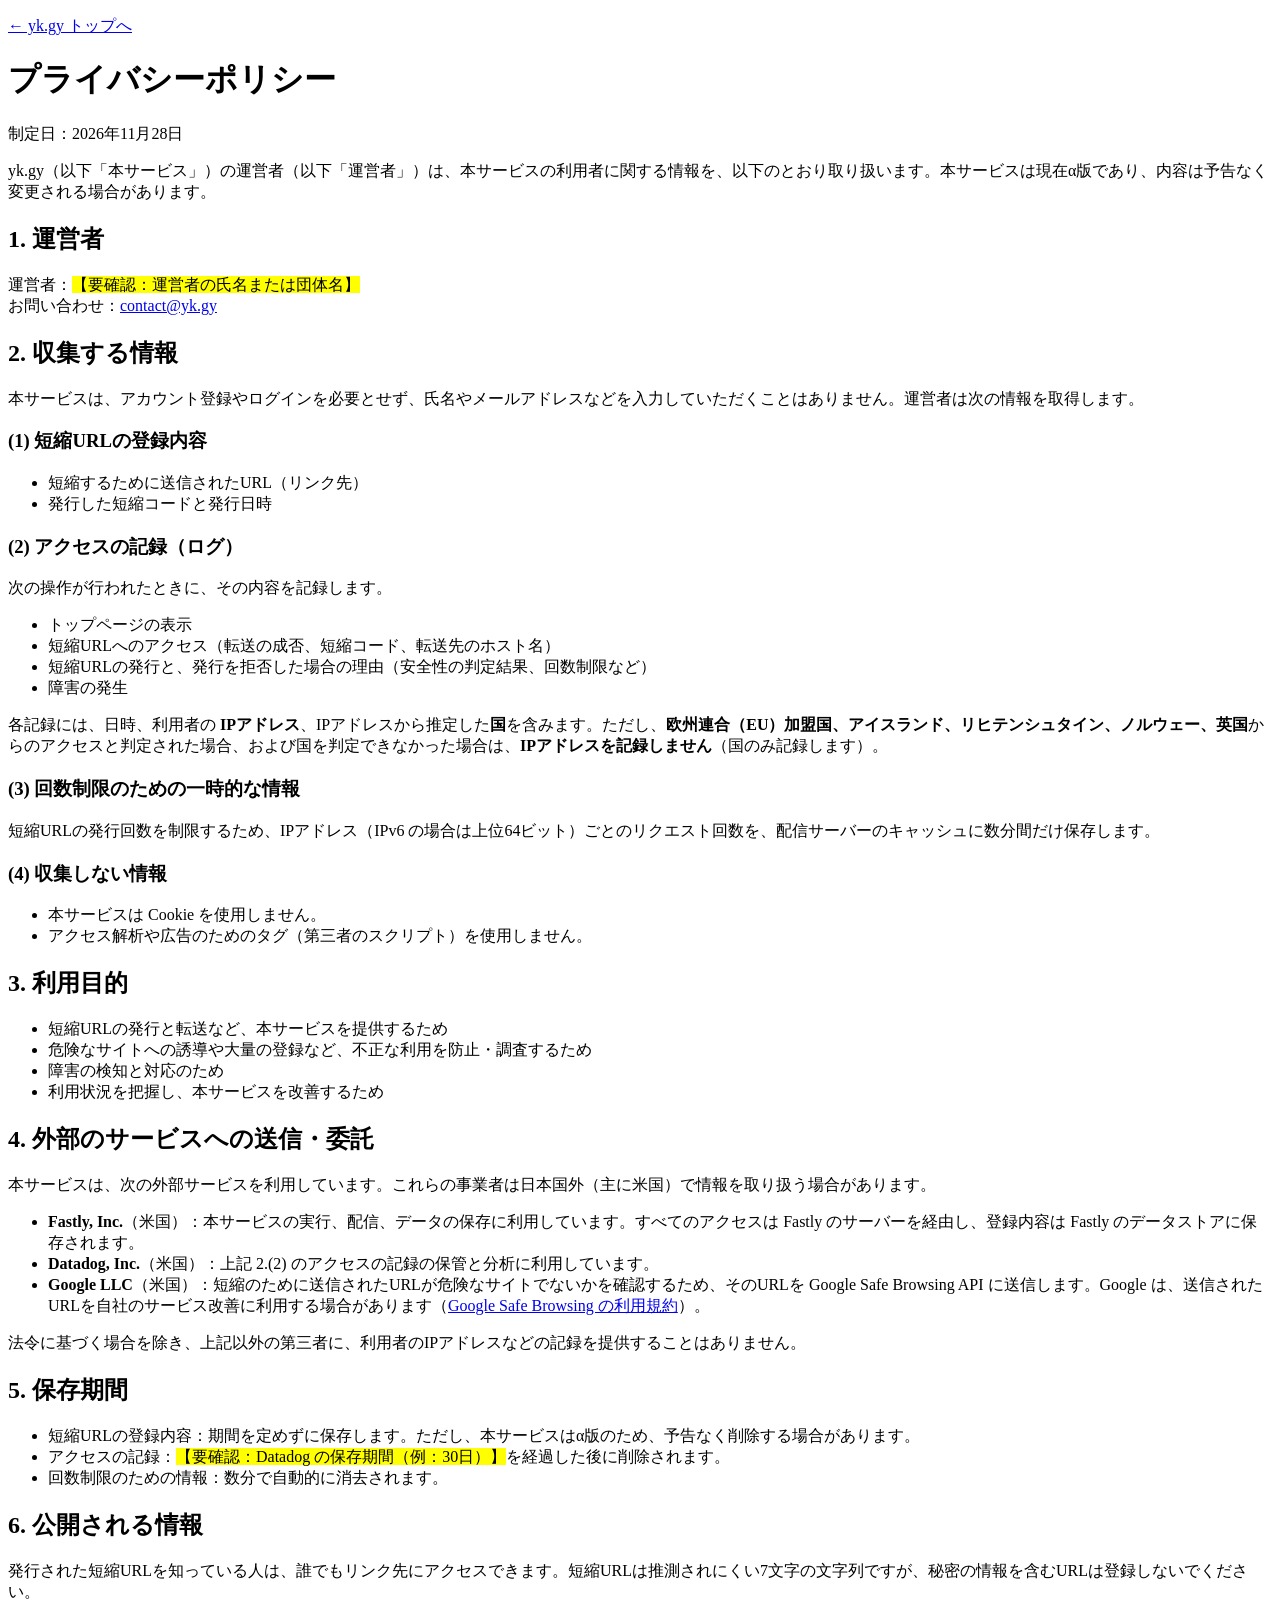
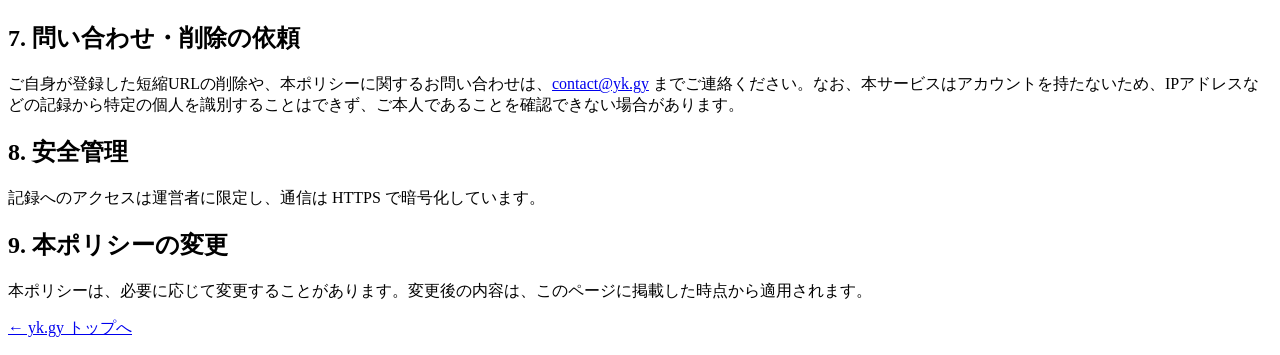
==== web/privacy.html @ bd7c0a54 "feat: privacy policy page; stop rate_key leaking EU/EEA/UK IPs; reserve 7-char paths - /privacy (Jap" ====
<!doctype html>
<html lang="ja">
<head>
  <meta charset="utf-8">
  <meta name="viewport" content="width=device-width, initial-scale=1">
  <title>プライバシーポリシー — yk.gy</title>
  <meta name="description" content="yk.gy のプライバシーポリシー（収集する情報、利用目的、送信先、保存期間）">
  <link rel="icon" href="/favicon.svg" type="image/svg+xml">
  <link rel="stylesheet" href="/style.css">
</head>
<body>
  <main class="container policy">
    <p class="back"><a href="/">← yk.gy トップへ</a></p>
    <h1>プライバシーポリシー</h1>
    <p class="meta">制定日：2026年11月28日</p>

    <p>yk.gy（以下「本サービス」）の運営者（以下「運営者」）は、本サービスの利用者に関する情報を、以下のとおり取り扱います。本サービスは現在α版であり、内容は予告なく変更される場合があります。</p>

    <h2>1. 運営者</h2>
    <p>運営者：<mark class="todo">【要確認：運営者の氏名または団体名】</mark><br>
      お問い合わせ：<a href="mailto:contact@yk.gy">contact@yk.gy</a></p>

    <h2>2. 収集する情報</h2>
    <p>本サービスは、アカウント登録やログインを必要とせず、氏名やメールアドレスなどを入力していただくことはありません。運営者は次の情報を取得します。</p>
    <h3>(1) 短縮URLの登録内容</h3>
    <ul>
      <li>短縮するために送信されたURL（リンク先）</li>
      <li>発行した短縮コードと発行日時</li>
    </ul>
    <h3>(2) アクセスの記録（ログ）</h3>
    <p>次の操作が行われたときに、その内容を記録します。</p>
    <ul>
      <li>トップページの表示</li>
      <li>短縮URLへのアクセス（転送の成否、短縮コード、転送先のホスト名）</li>
      <li>短縮URLの発行と、発行を拒否した場合の理由（安全性の判定結果、回数制限など）</li>
      <li>障害の発生</li>
    </ul>
    <p>各記録には、日時、利用者の <strong>IPアドレス</strong>、IPアドレスから推定した<strong>国</strong>を含みます。ただし、<strong>欧州連合（EU）加盟国、アイスランド、リヒテンシュタイン、ノルウェー、英国</strong>からのアクセスと判定された場合、および国を判定できなかった場合は、<strong>IPアドレスを記録しません</strong>（国のみ記録します）。</p>
    <h3>(3) 回数制限のための一時的な情報</h3>
    <p>短縮URLの発行回数を制限するため、IPアドレス（IPv6 の場合は上位64ビット）ごとのリクエスト回数を、配信サーバーのキャッシュに数分間だけ保存します。</p>
    <h3>(4) 収集しない情報</h3>
    <ul>
      <li>本サービスは Cookie を使用しません。</li>
      <li>アクセス解析や広告のためのタグ（第三者のスクリプト）を使用しません。</li>
    </ul>

    <h2>3. 利用目的</h2>
    <ul>
      <li>短縮URLの発行と転送など、本サービスを提供するため</li>
      <li>危険なサイトへの誘導や大量の登録など、不正な利用を防止・調査するため</li>
      <li>障害の検知と対応のため</li>
      <li>利用状況を把握し、本サービスを改善するため</li>
    </ul>

    <h2>4. 外部のサービスへの送信・委託</h2>
    <p>本サービスは、次の外部サービスを利用しています。これらの事業者は日本国外（主に米国）で情報を取り扱う場合があります。</p>
    <ul>
      <li><strong>Fastly, Inc.</strong>（米国）：本サービスの実行、配信、データの保存に利用しています。すべてのアクセスは Fastly のサーバーを経由し、登録内容は Fastly のデータストアに保存されます。</li>
      <li><strong>Datadog, Inc.</strong>（米国）：上記 2.(2) のアクセスの記録の保管と分析に利用しています。</li>
      <li><strong>Google LLC</strong>（米国）：短縮のために送信されたURLが危険なサイトでないかを確認するため、そのURLを Google Safe Browsing API に送信します。Google は、送信されたURLを自社のサービス改善に利用する場合があります（<a href="https://developers.google.com/safe-browsing/terms" rel="noopener noreferrer">Google Safe Browsing の利用規約</a>）。</li>
    </ul>
    <p>法令に基づく場合を除き、上記以外の第三者に、利用者のIPアドレスなどの記録を提供することはありません。</p>

    <h2>5. 保存期間</h2>
    <ul>
      <li>短縮URLの登録内容：期間を定めずに保存します。ただし、本サービスはα版のため、予告なく削除する場合があります。</li>
      <li>アクセスの記録：<mark class="todo">【要確認：Datadog の保存期間（例：30日）】</mark>を経過した後に削除されます。</li>
      <li>回数制限のための情報：数分で自動的に消去されます。</li>
    </ul>

    <h2>6. 公開される情報</h2>
    <p>発行された短縮URLを知っている人は、誰でもリンク先にアクセスできます。短縮URLは推測されにくい7文字の文字列ですが、秘密の情報を含むURLは登録しないでください。</p>

    <h2>7. 問い合わせ・削除の依頼</h2>
    <p>ご自身が登録した短縮URLの削除や、本ポリシーに関するお問い合わせは、<a href="mailto:contact@yk.gy">contact@yk.gy</a> までご連絡ください。なお、本サービスはアカウントを持たないため、IPアドレスなどの記録から特定の個人を識別することはできず、ご本人であることを確認できない場合があります。</p>

    <h2>8. 安全管理</h2>
    <p>記録へのアクセスは運営者に限定し、通信は HTTPS で暗号化しています。</p>

    <h2>9. 本ポリシーの変更</h2>
    <p>本ポリシーは、必要に応じて変更することがあります。変更後の内容は、このページに掲載した時点から適用されます。</p>

    <p class="back"><a href="/">← yk.gy トップへ</a></p>
  </main>
</body>
</html>
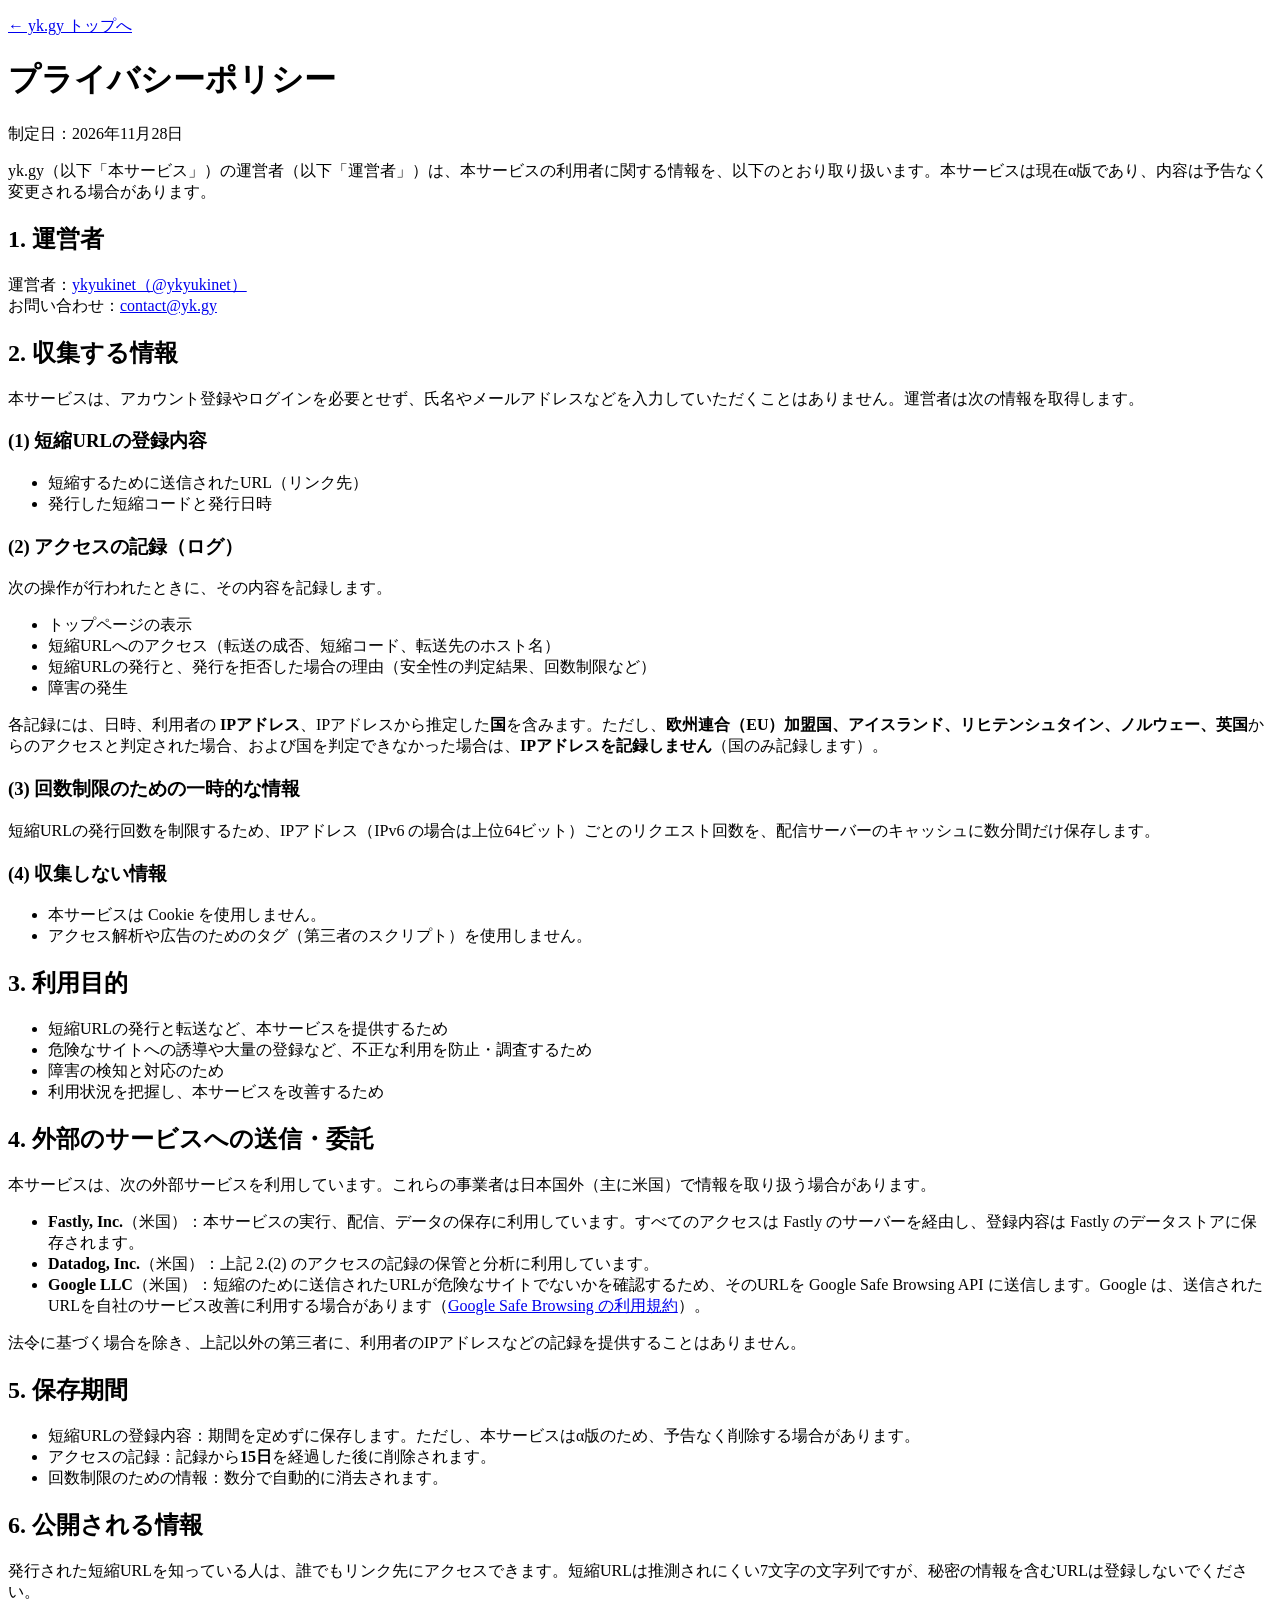
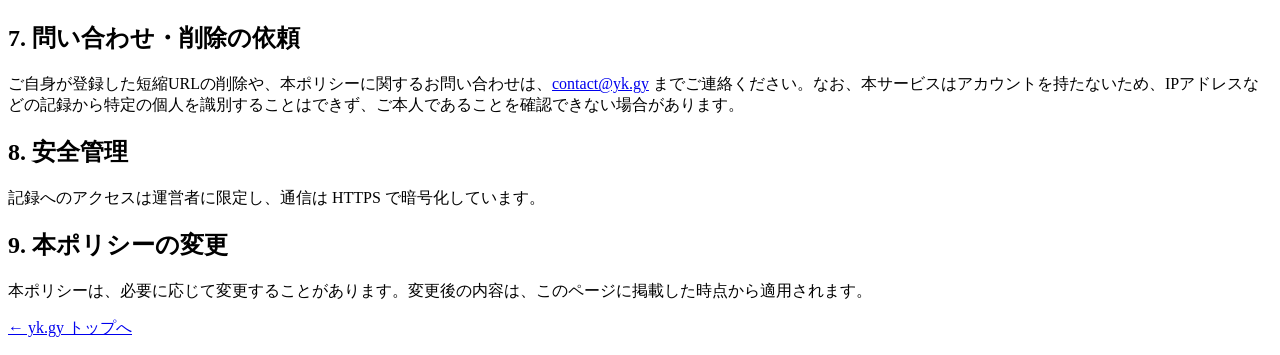
==== commit 43657750: "docs(privacy): operator ykyukinet (@ykyukinet, links to X); logs kept 15 days Co-Authored-By: Claude" ====
--- a/web/privacy.html
+++ b/web/privacy.html
@@ -17,7 +17,7 @@
     <p>yk.gy（以下「本サービス」）の運営者（以下「運営者」）は、本サービスの利用者に関する情報を、以下のとおり取り扱います。本サービスは現在α版であり、内容は予告なく変更される場合があります。</p>
 
     <h2>1. 運営者</h2>
-    <p>運営者：<mark class="todo">【要確認：運営者の氏名または団体名】</mark><br>
+    <p>運営者：<a href="https://x.com/ykyukinet" rel="noopener noreferrer">ykyukinet（@ykyukinet）</a><br>
       お問い合わせ：<a href="mailto:contact@yk.gy">contact@yk.gy</a></p>
 
     <h2>2. 収集する情報</h2>
@@ -64,7 +64,7 @@
     <h2>5. 保存期間</h2>
     <ul>
       <li>短縮URLの登録内容：期間を定めずに保存します。ただし、本サービスはα版のため、予告なく削除する場合があります。</li>
-      <li>アクセスの記録：<mark class="todo">【要確認：Datadog の保存期間（例：30日）】</mark>を経過した後に削除されます。</li>
+      <li>アクセスの記録：記録から<strong>15日</strong>を経過した後に削除されます。</li>
       <li>回数制限のための情報：数分で自動的に消去されます。</li>
     </ul>
 
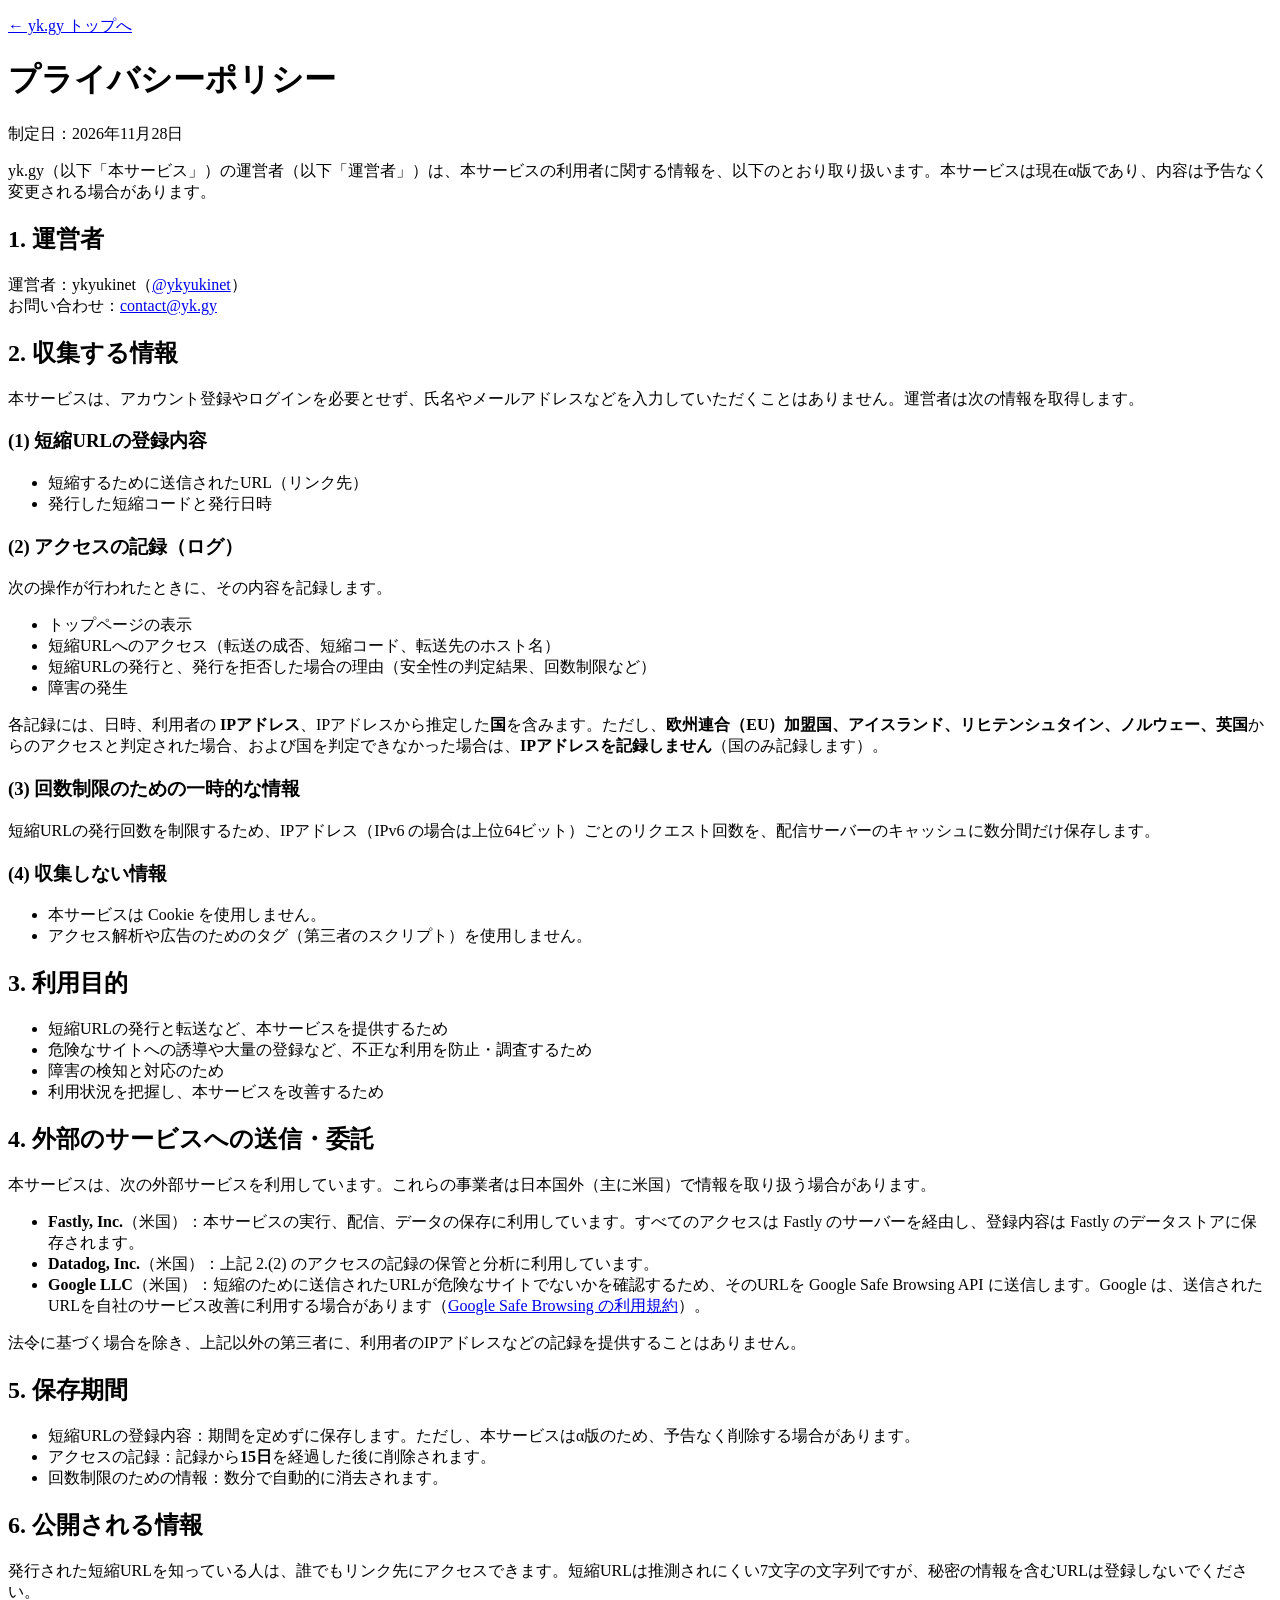
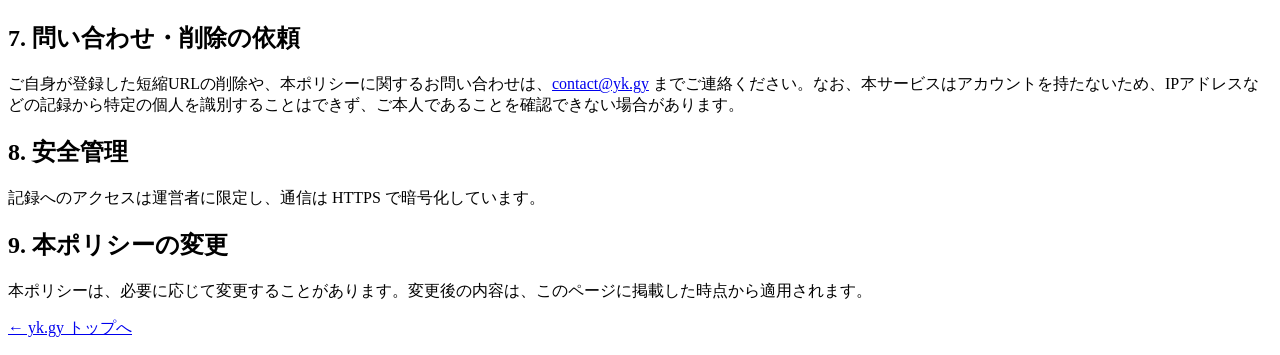
==== commit bf75f7e0: "docs(privacy): link only the @ykyukinet handle Co-Authored-By: Claude Opus 5.5 <noreply@anthropic.co" ====
--- a/web/privacy.html
+++ b/web/privacy.html
@@ -17,7 +17,7 @@
     <p>yk.gy（以下「本サービス」）の運営者（以下「運営者」）は、本サービスの利用者に関する情報を、以下のとおり取り扱います。本サービスは現在α版であり、内容は予告なく変更される場合があります。</p>
 
     <h2>1. 運営者</h2>
-    <p>運営者：<a href="https://x.com/ykyukinet" rel="noopener noreferrer">ykyukinet（@ykyukinet）</a><br>
+    <p>運営者：ykyukinet（<a href="https://x.com/ykyukinet" rel="noopener noreferrer">@ykyukinet</a>）<br>
       お問い合わせ：<a href="mailto:contact@yk.gy">contact@yk.gy</a></p>
 
     <h2>2. 収集する情報</h2>
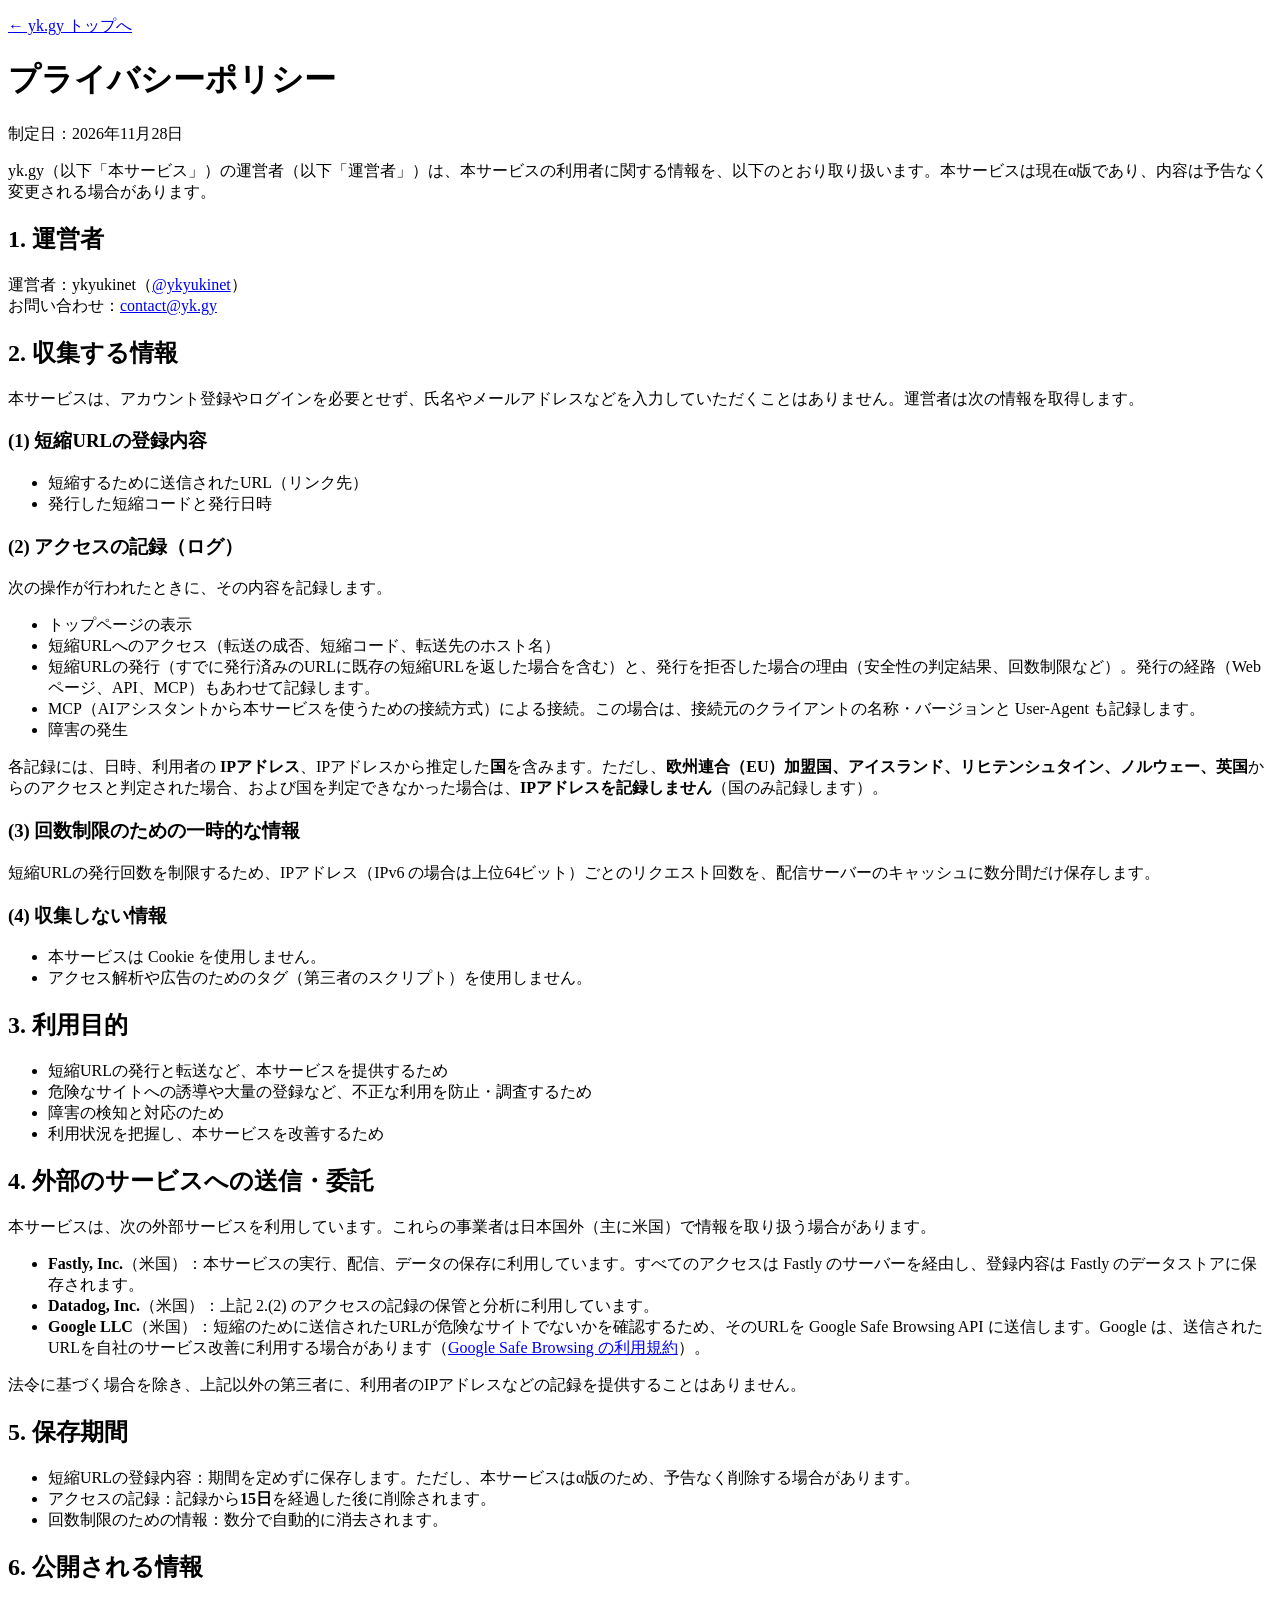
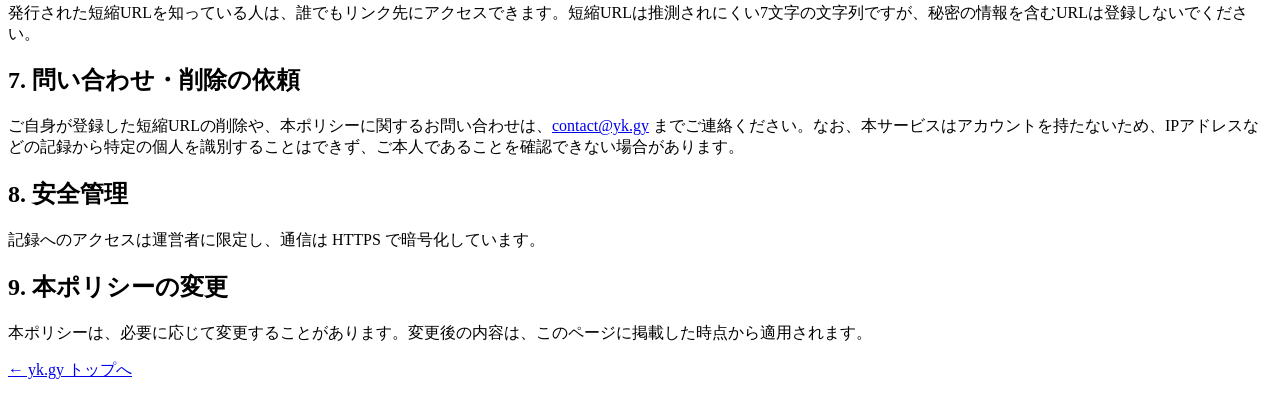
==== commit c418d274: "feat(logging): entry point (via), link_reused, MCP client name/version and User-Agent - Shorten-rela" ====
--- a/web/privacy.html
+++ b/web/privacy.html
@@ -32,7 +32,8 @@
     <ul>
       <li>トップページの表示</li>
       <li>短縮URLへのアクセス（転送の成否、短縮コード、転送先のホスト名）</li>
-      <li>短縮URLの発行と、発行を拒否した場合の理由（安全性の判定結果、回数制限など）</li>
+      <li>短縮URLの発行（すでに発行済みのURLに既存の短縮URLを返した場合を含む）と、発行を拒否した場合の理由（安全性の判定結果、回数制限など）。発行の経路（Webページ、API、MCP）もあわせて記録します。</li>
+      <li>MCP（AIアシスタントから本サービスを使うための接続方式）による接続。この場合は、接続元のクライアントの名称・バージョンと User-Agent も記録します。</li>
       <li>障害の発生</li>
     </ul>
     <p>各記録には、日時、利用者の <strong>IPアドレス</strong>、IPアドレスから推定した<strong>国</strong>を含みます。ただし、<strong>欧州連合（EU）加盟国、アイスランド、リヒテンシュタイン、ノルウェー、英国</strong>からのアクセスと判定された場合、および国を判定できなかった場合は、<strong>IPアドレスを記録しません</strong>（国のみ記録します）。</p>
